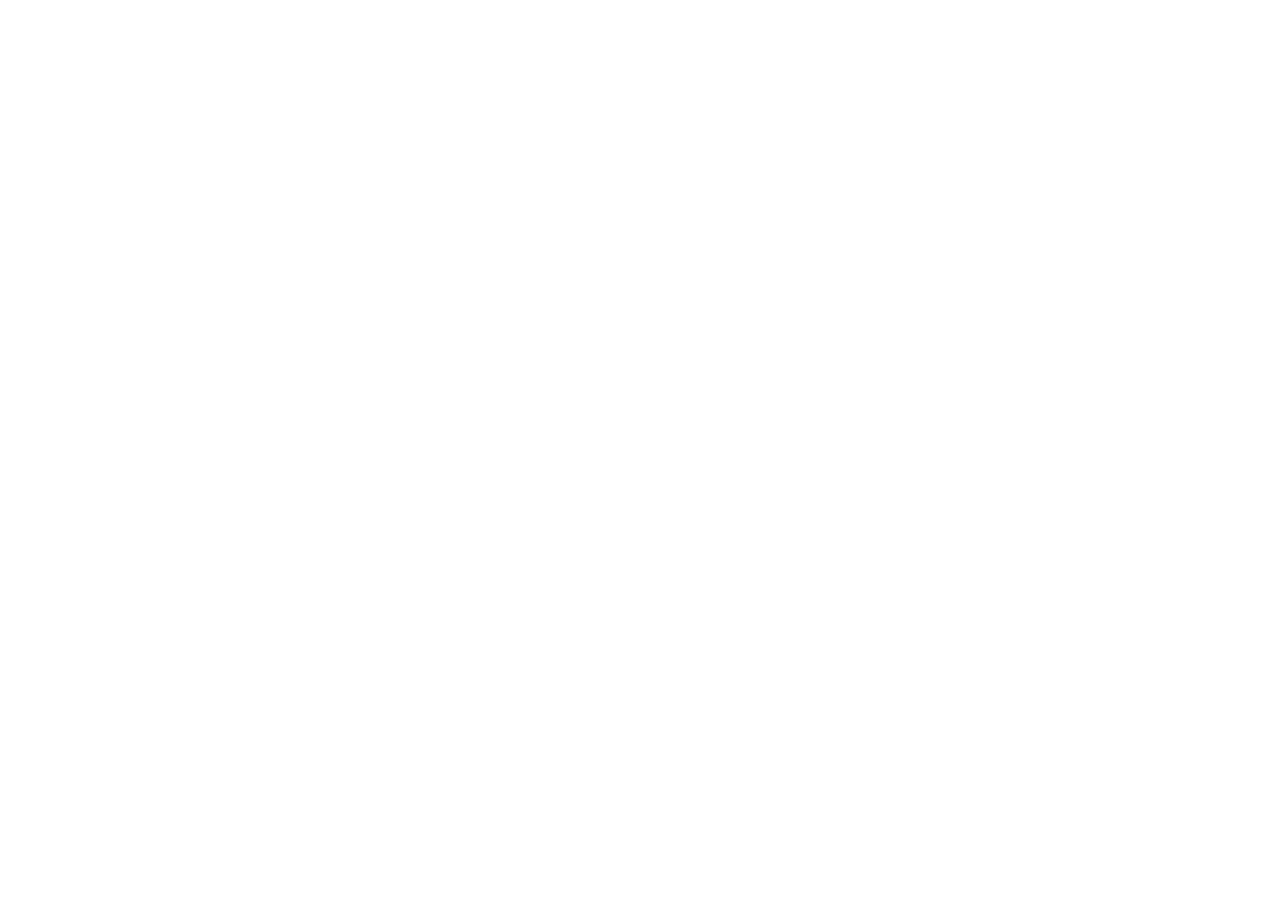
==== index.html @ 51e329c7 "first" ====
<!DOCTYPE html>
<html lang="en">
  <head>
    <title>Online Payment</title>
    <meta charset="utf-8">
    <meta name="viewport" content="width=device-width, initial-scale=1">
    <link href="https://cdn.jsdelivr.net/npm/bootstrap@5.2.3/dist/css/bootstrap.min.css" rel="stylesheet">
    <link rel="stylesheet" href="https://cdn.jsdelivr.net/npm/bootstrap-icons@1.5.0/font/bootstrap-icons.css">
    <link rel="stylesheet" href="https://stackpath.bootstrapcdn.com/font-awesome/4.7.0/css/font-awesome.min.css">
    <link rel="stylesheet" href="shop.css">
    <script src="https://cdn.jsdelivr.net/npm/bootstrap@5.2.0/dist/js/bootstrap.bundle.min.js" integrity="sha384-A3rJD856KowSb7dwlZdYEkO39Gagi7vIsF0jrRAoQmDKKtQBHUuLZ9AsSv4jD4Xa" crossorigin="anonymous"></script>
    <script src="https://ajax.googleapis.com/ajax/libs/jquery/3.6.4/jquery.min.js"></script>
    <script src="https://cdnjs.cloudflare.com/ajax/libs/jquery-validate/1.19.5/jquery.validate.min.js"></script>
    <script src="https://cdnjs.cloudflare.com/ajax/libs/jquery-validate/1.19.5/additional-methods.min.js"></script>
    <script src="shopMain.js"></script>
  </head>
  <body id="main">



  </body>
</html>
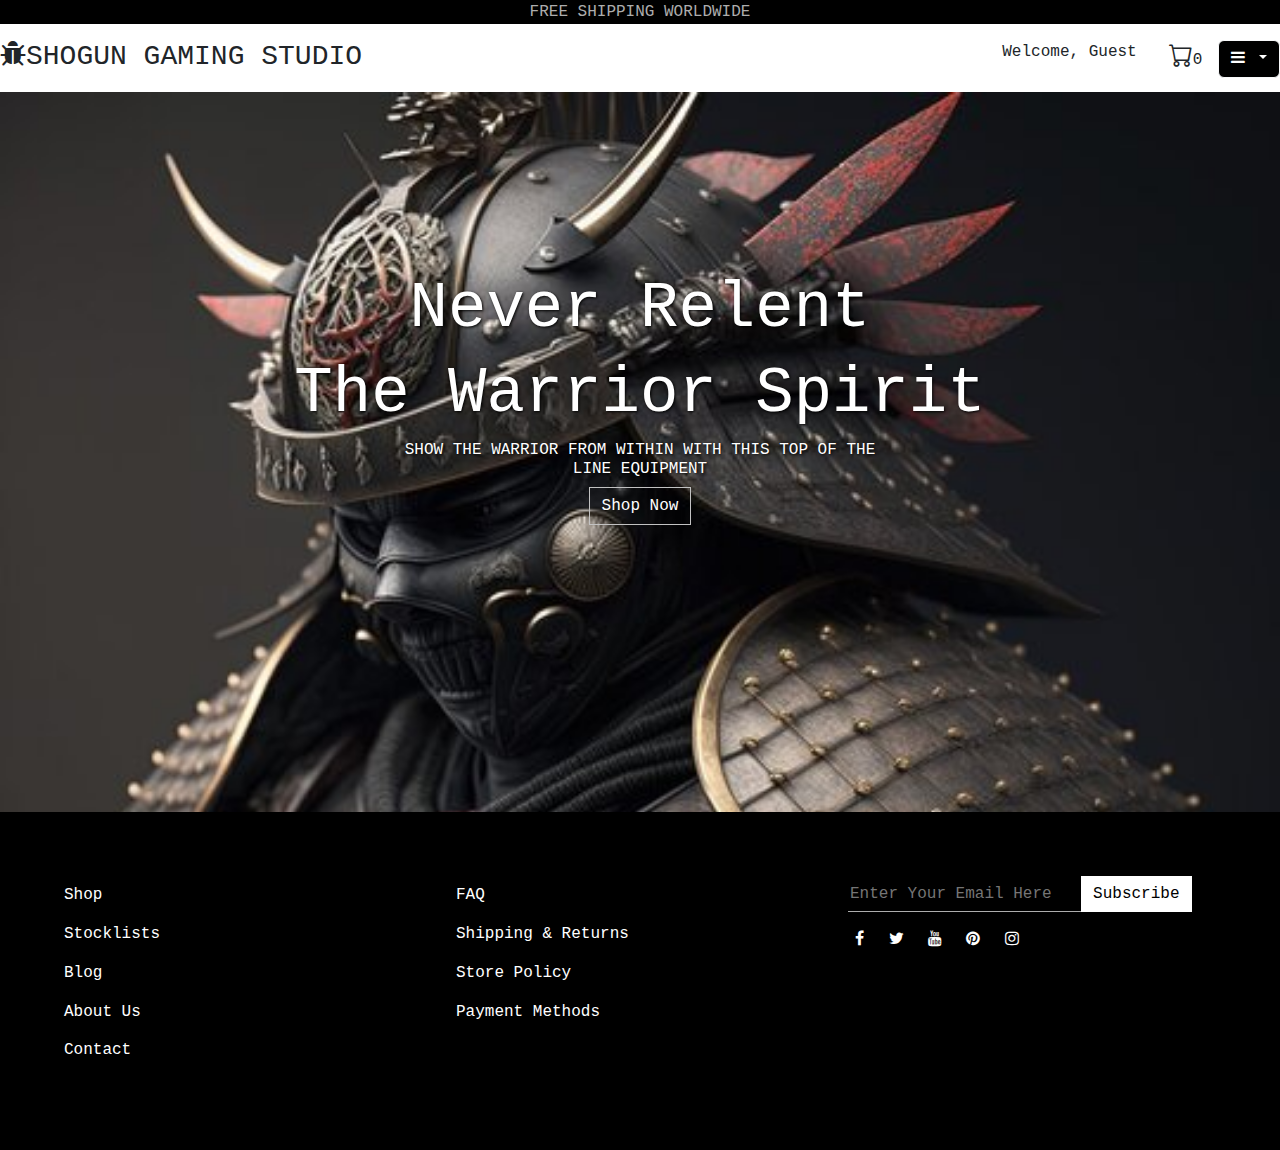
==== commit a7d93562: "main js" ====
--- a/index.html
+++ b/index.html
@@ -1,7 +1,7 @@
 <!DOCTYPE html>
 <html lang="en">
   <head>
-    <title>Online Payment</title>
+    <title>Shogun Gaming Studio</title>
     <meta charset="utf-8">
     <meta name="viewport" content="width=device-width, initial-scale=1">
     <link href="https://cdn.jsdelivr.net/npm/bootstrap@5.2.3/dist/css/bootstrap.min.css" rel="stylesheet">
@@ -10,13 +10,152 @@
     <link rel="stylesheet" href="shop.css">
     <script src="https://cdn.jsdelivr.net/npm/bootstrap@5.2.0/dist/js/bootstrap.bundle.min.js" integrity="sha384-A3rJD856KowSb7dwlZdYEkO39Gagi7vIsF0jrRAoQmDKKtQBHUuLZ9AsSv4jD4Xa" crossorigin="anonymous"></script>
     <script src="https://ajax.googleapis.com/ajax/libs/jquery/3.6.4/jquery.min.js"></script>
-    <script src="https://cdnjs.cloudflare.com/ajax/libs/jquery-validate/1.19.5/jquery.validate.min.js"></script>
-    <script src="https://cdnjs.cloudflare.com/ajax/libs/jquery-validate/1.19.5/additional-methods.min.js"></script>
     <script src="shopMain.js"></script>
   </head>
   <body id="main">
+    
+    <div class="modal" id="myModal">
+      <div class="modal-dialog">
+        <div class="modal-content">
+          <div class="modal-body">
+            <ul class="nav nav-tabs">
+              <li id="logTab" class="nav-item"><a class="nav-link active" data-bs-toggle="tab"><span><i class="fa fa-user"></i></span>Login</a></li>
+              <li id="regTab" class="nav-item"><a class="nav-link" data-bs-toggle="tab"><span><i class="fa fa-user-plus"></i></span>Register</a></li>
+            </ul>
+            <form id="login">
+              <i class="bi-envelope-fill"></i><br>
+              <input class="form-control" type="email" id="lEmail" type="text">
+              <label for ="lEmail">Your Email</label><br><br>
+              <i class="bi-lock-fill"></i><br>
+              <input class="form-control" type="password" id="lPass" type="text">
+              <label for ="lPass">Your Password</label><br><br>
+              <button id="log" class="btn btn-dark" type="button">Log In</button>
+            </form>
+            <form id="register">
+              <i class="bi-person-fill"></i><br>
+              <input class="form-control" type="text" id="rName" type="text">
+              <label class="form-label" for ="rName">Your Name</label><br><br>
+              <i class="bi-envelope-fill"></i><br>
+              <input class="form-control" type="email" id="rEmail" type="text">
+              <label for ="rEmail">Your Email</label><br><br>
+              <i class="bi-phone-fill"></i><br>
+              <input class="form-control" type="text" id="rPhone" type="text">
+              <label for ="rPhone">Your Phone</label><br><br>
+              <i class="bi-lock-fill"></i><br>
+              <input class="form-control" type="password" id="rPass" type="text">
+              <label for ="rPass">Your Password</label><br><br>
+              <button id="reg" class="btn btn-dark" type="button">Register</button>
+            </form>
+          </div>
+          <div class="modal-footer">
+            <button type="button" class="btn btn-danger" data-bs-dismiss="modal">Close</button>
+          </div>
+    
+        </div>
+      </div>
+    </div>
 
+    <header>
+      <div class="text-center">
+          <p>FREE SHIPPING WORLDWIDE</p>
+      </div>
+      <div class="d-flex">
+        <div class="col-6">
+          <h3><i class="fa fa-bug"></i>SHOGUN GAMING STUDIO</h3>
+        </div>
+        <div class="col-6 d-flex justify-content-end ">
+          <p class="mx-3">Welcome, <span id="username">Guest</span></p>
+          <p class="mx-3"><span><i class="bi-cart"></i></span>0</p>
+          <div class="dropdown">
+            <button type="button" class="btn btn-light dropdown-toggle" data-bs-toggle="dropdown">
+              <i class="fa fa-reorder"></i>
+            </button>
+            <ul class="dropdown-menu">
+              <li><a class="dropdown-item" href="index.html">Home</a></li>
+              <li><a class="dropdown-item" href="shop.html">Shop</a></li>
+              <li><a class="dropdown-item" href="about.html">About Us</a></li>
+              <li><a class="dropdown-item" href="contact.html">Contact</a></li>
+              <li><a class="dropdown-item" href="blog.html">Blog</a></li>
+              <div id="adminStuff">
+                <li><a class="dropdown-item" href="add.html">Add Products</a></li>
+                <li><a class="dropdown-item" href="shop.html">List Products</a></li>
+              </div>
+              <li><a class="dropdown-item" id="liBtn">Signup/Login</a></li>
+              <li><a class="dropdown-item" id="loBtn">Logout</a></li>
+              <li><span class="dropdown-item-text"><i class="fa fa-facebook"></i><i class="fa fa-twitter"></i><i class="fa fa-youtube"></i><i class="fa fa-pinterest"></i><i class="fa fa-instagram"></i></span></li>
+            </ul>
+          </div>
+        </div>
+      </div>
+    </header>
 
+    <div id="hero" class="text-center">
+      <h1>Never Relent</h1>
+      <h1>The Warrior Spirit</h1>
+      <h5>SHOW THE WARRIOR FROM WITHIN WITH THIS TOP OF THE LINE EQUIPMENT</h5>
+      <button class="btn">Shop Now</button>
+    </div>
+
+    <section id="featured" class="text-center">
+      <!--<div>
+        <h3>FEATURED COLLECTION</h3>
+      </div>
+      <div class="row">
+
+        <div class="col-md-3 item">
+          <img class="img-fluid" src="mic.jpg">
+          <h6>Studio Microphone</h6>
+          <p>$189.99</p>
+        </div>
+        <div class="col-md-3 item">
+          <img class="img-fluid" src="hph.jpg">
+          <h6>ABESSO Gaming Headset</h6>
+          <p>$210.99</p>
+        </div>
+        <div class="col-md-3 item">
+          <img class="img-fluid" src="grscr.jpg">
+          <h6>Studio Green Screen</h6>
+          <p>$59.99</p>
+        </div>
+        <div class="col-md-3 item">
+          <img class="img-fluid" src="cont.jpg">
+          <h6>Astro PS4 Gaming Controller</h6>
+          <p>$79.99</p>
+        </div>
+
+      </div>-->
+    </section>
+
+    <footer class="row d-flex">
+      <div class="col-lg-4">
+        <ul>
+          <li><a href="shop.html">Shop</a></li>
+          <li><a href="stocklists.html">Stocklists</a></li>
+          <li><a href="blog.html">Blog</a></li>
+          <li><a href="about.html">About Us</a></li>
+          <li><a href="contact.html">Contact</a></li>
+        </ul>
+      </div>
+      <div class="col-lg-4">
+        <ul>
+          <li><a href="faq.html">FAQ</a></li>
+          <li><a href="shipping.html">Shipping & Returns</a></li>
+          <li><a href="policy.html">Store Policy</a></li>
+          <li><a href="payments.html">Payment Methods</a></li>
+        </ul>
+      </div>
+      <div class="col-lg-4">
+        <div class="input-group mb-3">
+          <input type="text" placeholder="Enter Your Email Here">
+          <button class="btn" type="button">Subscribe</button>
+        </div>
+        <span><i class="fa fa-facebook"></i></span>
+        <span><i class="fa fa-twitter"></i></span>
+        <span><i class="fa fa-youtube"></i></span>
+        <span><i class="fa fa-pinterest"></i></span>
+        <span><i class="fa fa-instagram"></i></span>
+      </div>
+    </footer>
 
   </body>
 </html>--- a/shop.css
+++ b/shop.css
@@ -0,0 +1,249 @@
+body {
+    font-family: monospace;
+}
+
+/*header*/
+header .text-center {
+    background-color: #000;
+    color: #adadad;
+}
+
+header .fa {
+    font-size: 1em;
+}
+
+header .bi-cart {
+    font-size: 1.5em;
+}
+
+header .dropdown-menu {
+    background-color: #000;
+    text-align: center;
+}
+
+header .dropdown-item, header .dropdown-item-text {
+    color: #fff;
+}
+
+header .dropdown-toggle {
+    background-color: #000;
+    color: #fff;
+}
+
+header #adminStuff, header #loBtn {
+    display: none;
+}
+
+/*modal*/
+.modal .btn-dark {
+    background-color: #000;
+    color: #fff;
+    border: none;
+    border-radius: 0%;
+    transition: 0.3s;
+}
+
+.modal .btn-dark:hover {
+    background-color: #525252;
+    color: #fff;
+}
+
+.modal form {
+    margin: 5% 0;
+}
+
+.modal .form-control, .modal label {
+    margin: 0;
+}
+
+.modal #register {
+    display: none;
+}
+
+/*footer*/
+footer {
+    background-color: #000;
+    color: #fff;
+    padding: 5%;
+}
+
+footer ul {
+    padding: 0;
+    list-style: none;
+}
+
+footer li {
+    padding: 2% 0;
+}
+
+footer a {
+    color: #fff;
+    text-decoration: none;
+}
+
+footer a:hover {
+    color: #fff;
+    text-decoration: underline;
+}
+
+footer input {
+    background-color: #000;
+    padding-right: 6%;
+    border: none;
+    border-bottom: #adadad solid 1px;
+}
+
+footer .btn {
+    background-color: #fff;
+    color: #000;
+    border: none;
+    border-radius: 0%;
+    transition: 0.3s;
+}
+
+footer span {
+    padding: 2%;
+}
+
+/*home*/
+#hero {
+    background-image: url("head.jpg");
+    background-size: cover;
+    color: #fff;
+    height: 80vh;
+    padding-top: 14%;
+}
+
+#hero h1 {
+    font-size: 4em;
+    text-shadow: 1px 1px 3px #000;
+}
+
+#hero h5 {
+    font-size: 1em;
+    padding: 0 30% 0 30%;
+    text-shadow: 1px 1px 3px #000;
+}
+
+#hero button {
+    color: #fff;
+    border: 1px solid #c2c2c2;
+    border-radius: 0%;
+}
+
+#hero button:hover {
+    color: #fff;
+    background-color: rgba(255, 255, 255, 0.3);
+}
+
+#main section h3 {
+    padding: 2% 0;
+}
+
+#main section img {
+    height: 25vh;
+}
+
+/*cart*/
+#cart section {
+    padding: 8% 1%;
+}
+
+#cart section table {
+    margin: 6% 0;
+}
+
+#cart #checkout {
+    margin-top: 6%;
+}
+
+/*single*/
+#single section {
+    padding: 8% 20%;
+}
+
+#single section img {
+    height: 60vh;
+}
+
+#single section h5 {
+    padding: 5% 0;
+}
+
+#single section input {
+    width: 20%;
+}
+
+#single section button {
+    background-color: #000;
+    color: #fff;
+    width: 100%;
+    margin: 5% 0;
+    padding: 2% 0;
+    border: none;
+    border-radius: 0%;
+    transition: 0.3s;
+}
+
+#single section #singleInfo {
+    border-top: 1px solid #000;
+}
+
+#single section #singleInfo h5 {
+    border-bottom: 1px solid #000;
+}
+
+/*shop*/
+#shop section {
+    padding: 5% 1%;
+}
+
+#shop section .row {
+    margin: 5%;
+}
+
+#shop section h6 {
+    padding: 2% 0;
+}
+
+#shop section img {
+    padding: 2%;
+}
+
+#shop section .col-lg-4 {
+    transition: 0.3s;
+}
+
+#shop section .col-lg-4:hover {
+    background-color: #e0e0e0;
+    cursor: pointer;
+}
+
+/*add*/
+#add section {
+    padding: 5% 10%;
+}
+
+#add section #picPreview {
+    height: 30vh;
+    width: 30vh;
+    border: 1px solid #adadad;
+    margin: 2% 0 10% 0;
+}
+
+#add section input[type="text"] {
+    margin: 2% 0;
+}
+
+#add section button {
+    background-color: #000;
+    color: #fff;
+    border: none;
+    border-radius: 0%;
+    padding: 2% 3%;
+    transition: 0.3s;
+}
+
+#add section button:hover {
+    background-color: #525252;
+}